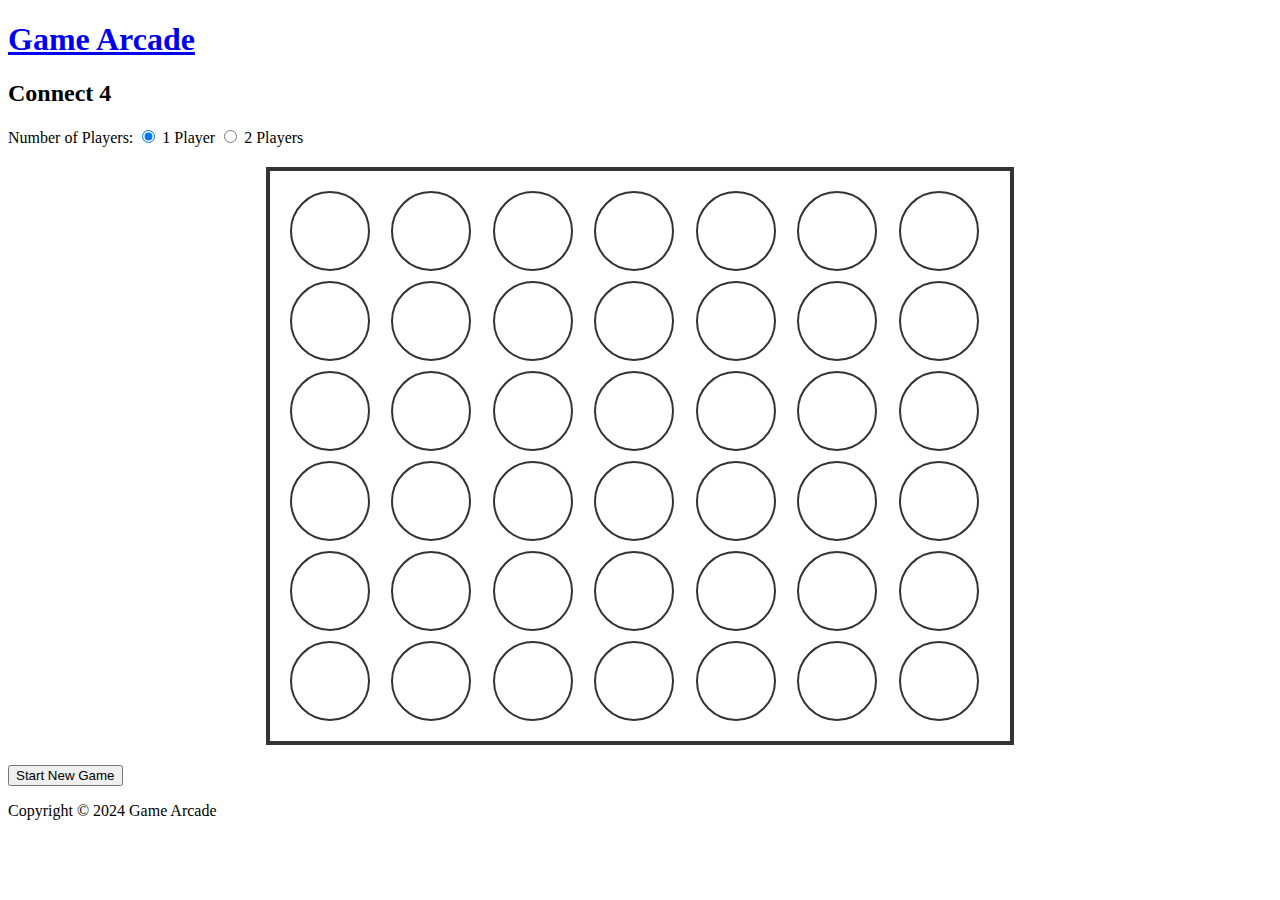
==== pages/connect4.html @ 205dbd56 "Working Connect 4 for 2 Players" ====
<!DOCTYPE html>
<html lang="en">
<head>
    <meta charset="UTF-8">
    <meta name="viewport" content="width=device-width, initial-scale=1.0">
    <title>Connect 4 - Game Arcade</title>
    <link rel="stylesheet" href="styles.css">
    <link rel="stylesheet" href="../css/connect4.css">
</head>
<body>
    <header>
        <h1><a href="../index.html">Game Arcade</a></h1>
    </header>

    <div id="gameContainer" class="game-play-area">
        <h2>Connect 4</h2>
        <div id="numPlayers">
            <label>Number of Players:</label>
            <input type="radio" name="numPlayers" id="one" value="one" checked>
            1 Player
            <input type="radio" name="numPlayers" id="two" value="two">
            2 Players
        </div>
        <div id="gameBoard" class="board">
            <!-- Creating 6 x 7 grid  for the Connect 4 board -->
            <button class="cell" data-cell-index="0"></button>
            <button class="cell" data-cell-index="1"></button>
            <button class="cell" data-cell-index="2"></button>
            <button class="cell" data-cell-index="3"></button>
            <button class="cell" data-cell-index="4"></button>
            <button class="cell" data-cell-index="5"></button>
            <button class="cell" data-cell-index="6"></button>
            <button class="cell" data-cell-index="7"></button>
            <button class="cell" data-cell-index="8"></button>
            <button class="cell" data-cell-index="9"></button>
            <button class="cell" data-cell-index="10"></button>
            <button class="cell" data-cell-index="11"></button>
            <button class="cell" data-cell-index="12"></button>
            <button class="cell" data-cell-index="13"></button>
            <button class="cell" data-cell-index="14"></button>
            <button class="cell" data-cell-index="15"></button>
            <button class="cell" data-cell-index="16"></button>
            <button class="cell" data-cell-index="17"></button>
            <button class="cell" data-cell-index="18"></button>
            <button class="cell" data-cell-index="19"></button>
            <button class="cell" data-cell-index="20"></button>
            <button class="cell" data-cell-index="21"></button>
            <button class="cell" data-cell-index="22"></button>
            <button class="cell" data-cell-index="23"></button>
            <button class="cell" data-cell-index="24"></button>
            <button class="cell" data-cell-index="25"></button>
            <button class="cell" data-cell-index="26"></button>
            <button class="cell" data-cell-index="27"></button>
            <button class="cell" data-cell-index="28"></button>
            <button class="cell" data-cell-index="29"></button>
            <button class="cell" data-cell-index="30"></button>
            <button class="cell" data-cell-index="31"></button>
            <button class="cell" data-cell-index="32"></button>
            <button class="cell" data-cell-index="33"></button>
            <button class="cell" data-cell-index="34"></button>
            <button class="cell" data-cell-index="35"></button>
            <button class="cell" data-cell-index="36"></button>
            <button class="cell" data-cell-index="37"></button>
            <button class="cell" data-cell-index="38"></button>
            <button class="cell" data-cell-index="39"></button>
            <button class="cell" data-cell-index="40"></button>
            <button class="cell" data-cell-index="41"></button>
        </div>
        <div id="resultDisplay"></div>
        <button id="restartButton" onclick="restartGame()">Start New Game</button>
    </div>

    <footer>
        <p>Copyright &copy; 2024 Game Arcade</p>
    </footer>

    <script src="../js/connect4.js"></script>
</body>
</html>
---- css/connect4.css ----
.board {
    display: grid;
    grid-template-columns: repeat(7, 1fr);
    grid-template-rows:repeat(6, 1fr);
    gap: 10px; /* Space between cells */
    margin: 20px auto; /* Centering the grid */
    max-width: 700px; /* Restricting the maximum width of the grid */
    border: 4px solid #333;
    padding: 20px;
}

.cell {
    background-color: #fff;
    border: 2px solid #333;
    font-size: 48px;
    font-weight: bold;
    cursor: pointer;
    aspect-ratio: 1 / 1; 
    display: flex;
    align-items: center;
    justify-content: center;
    height: 80px; /* Set a fixed height for better visual */
    color: #444; /* Default text color */
    border-radius: 50%;
}

.cell.red { 
    background-color: red; 
    cursor: default; 
    pointer-events: none;
}
.cell.black { 
    background-color: black;
    cursor: default;  
    pointer-events: none;
}

.cell:hover {
    background-color: #eaeaea; /* Hover effect for cells */
}

#resultDisplay{
    font-size: 24px;
    margin: 20px;
}

#scoreDisplay{
    font-size: 24px;
    margin: 20px;
}
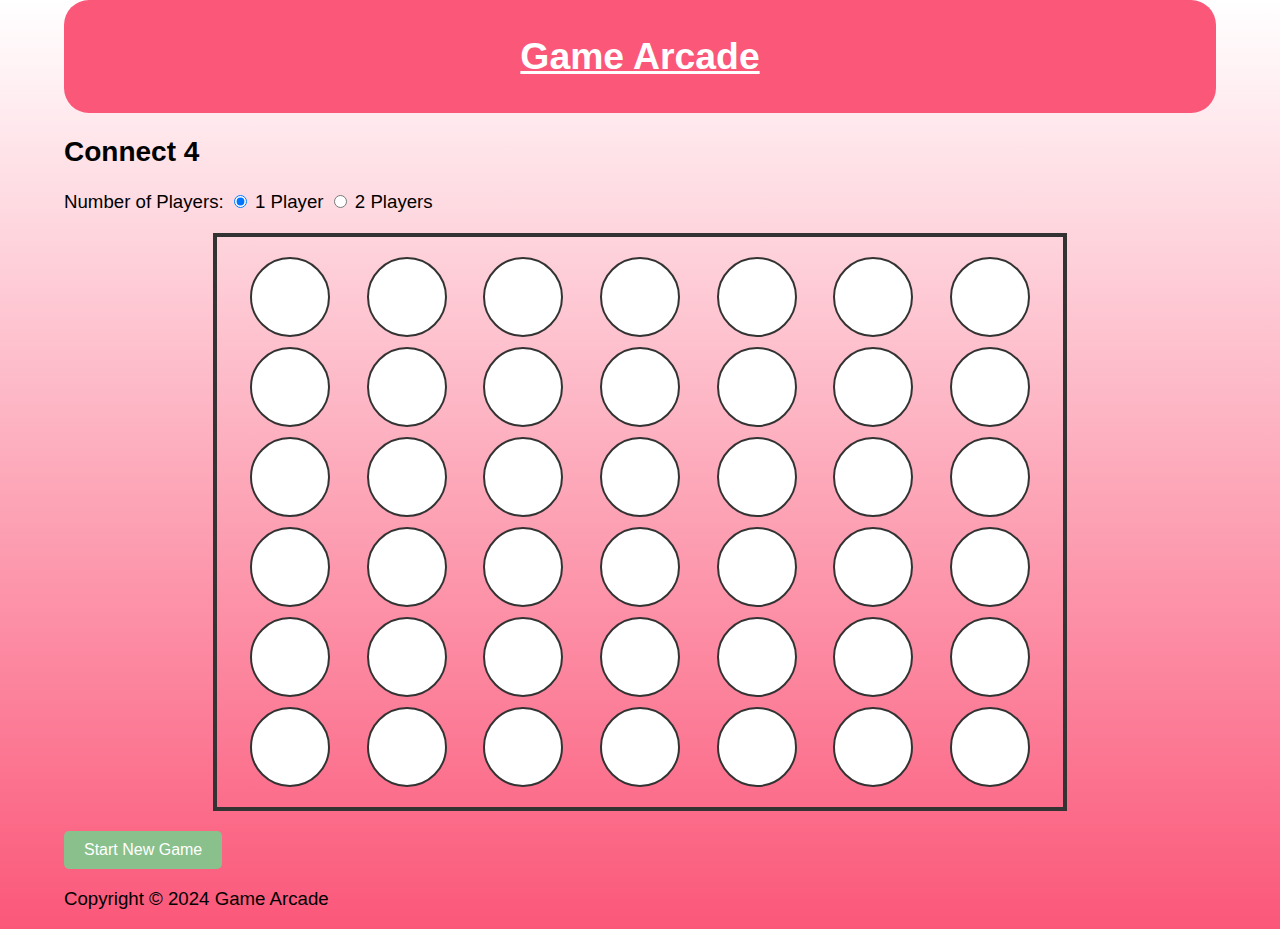
==== commit ca46781d: "Styling and added open source game" ====
--- a/pages/connect4.html
+++ b/pages/connect4.html
@@ -1,79 +1,82 @@
-<!DOCTYPE html>
+<!doctype html>
 <html lang="en">
+
 <head>
-    <meta charset="UTF-8">
-    <meta name="viewport" content="width=device-width, initial-scale=1.0">
-    <title>Connect 4 - Game Arcade</title>
-    <link rel="stylesheet" href="styles.css">
-    <link rel="stylesheet" href="../css/connect4.css">
+  <meta charset="UTF-8" />
+  <meta name="viewport" content="width=device-width, initial-scale=1.0" />
+  <title>Connect 4 - Game Arcade</title>
+  <link rel="stylesheet" href="../css/style.css" />
+  <link rel="stylesheet" href="../css/connect4.css" />
 </head>
+
 <body>
-    <header>
-        <h1><a href="../index.html">Game Arcade</a></h1>
-    </header>
+  <header>
+    <h1><a href="../index.html">Game Arcade</a></h1>
+  </header>
 
-    <div id="gameContainer" class="game-play-area">
-        <h2>Connect 4</h2>
-        <div id="numPlayers">
-            <label>Number of Players:</label>
-            <input type="radio" name="numPlayers" id="one" value="one" checked>
-            1 Player
-            <input type="radio" name="numPlayers" id="two" value="two">
-            2 Players
-        </div>
-        <div id="gameBoard" class="board">
-            <!-- Creating 6 x 7 grid  for the Connect 4 board -->
-            <button class="cell" data-cell-index="0"></button>
-            <button class="cell" data-cell-index="1"></button>
-            <button class="cell" data-cell-index="2"></button>
-            <button class="cell" data-cell-index="3"></button>
-            <button class="cell" data-cell-index="4"></button>
-            <button class="cell" data-cell-index="5"></button>
-            <button class="cell" data-cell-index="6"></button>
-            <button class="cell" data-cell-index="7"></button>
-            <button class="cell" data-cell-index="8"></button>
-            <button class="cell" data-cell-index="9"></button>
-            <button class="cell" data-cell-index="10"></button>
-            <button class="cell" data-cell-index="11"></button>
-            <button class="cell" data-cell-index="12"></button>
-            <button class="cell" data-cell-index="13"></button>
-            <button class="cell" data-cell-index="14"></button>
-            <button class="cell" data-cell-index="15"></button>
-            <button class="cell" data-cell-index="16"></button>
-            <button class="cell" data-cell-index="17"></button>
-            <button class="cell" data-cell-index="18"></button>
-            <button class="cell" data-cell-index="19"></button>
-            <button class="cell" data-cell-index="20"></button>
-            <button class="cell" data-cell-index="21"></button>
-            <button class="cell" data-cell-index="22"></button>
-            <button class="cell" data-cell-index="23"></button>
-            <button class="cell" data-cell-index="24"></button>
-            <button class="cell" data-cell-index="25"></button>
-            <button class="cell" data-cell-index="26"></button>
-            <button class="cell" data-cell-index="27"></button>
-            <button class="cell" data-cell-index="28"></button>
-            <button class="cell" data-cell-index="29"></button>
-            <button class="cell" data-cell-index="30"></button>
-            <button class="cell" data-cell-index="31"></button>
-            <button class="cell" data-cell-index="32"></button>
-            <button class="cell" data-cell-index="33"></button>
-            <button class="cell" data-cell-index="34"></button>
-            <button class="cell" data-cell-index="35"></button>
-            <button class="cell" data-cell-index="36"></button>
-            <button class="cell" data-cell-index="37"></button>
-            <button class="cell" data-cell-index="38"></button>
-            <button class="cell" data-cell-index="39"></button>
-            <button class="cell" data-cell-index="40"></button>
-            <button class="cell" data-cell-index="41"></button>
-        </div>
-        <div id="resultDisplay"></div>
-        <button id="restartButton" onclick="restartGame()">Start New Game</button>
+  <div id="gameContainer" class="game-play-area">
+    <h2>Connect 4</h2>
+    <div id="numPlayers">
+      <label>Number of Players:</label>
+      <input type="radio" name="numPlayers" id="one" value="one" checked />
+      1 Player
+      <input type="radio" name="numPlayers" id="two" value="two" />
+      2 Players
     </div>
+    <div id="gameBoard" class="board">
+      <!-- Creating 6 x 7 grid  for the Connect 4 board -->
+      <button class="cell" data-cell-index="0"></button>
+      <button class="cell" data-cell-index="1"></button>
+      <button class="cell" data-cell-index="2"></button>
+      <button class="cell" data-cell-index="3"></button>
+      <button class="cell" data-cell-index="4"></button>
+      <button class="cell" data-cell-index="5"></button>
+      <button class="cell" data-cell-index="6"></button>
+      <button class="cell" data-cell-index="7"></button>
+      <button class="cell" data-cell-index="8"></button>
+      <button class="cell" data-cell-index="9"></button>
+      <button class="cell" data-cell-index="10"></button>
+      <button class="cell" data-cell-index="11"></button>
+      <button class="cell" data-cell-index="12"></button>
+      <button class="cell" data-cell-index="13"></button>
+      <button class="cell" data-cell-index="14"></button>
+      <button class="cell" data-cell-index="15"></button>
+      <button class="cell" data-cell-index="16"></button>
+      <button class="cell" data-cell-index="17"></button>
+      <button class="cell" data-cell-index="18"></button>
+      <button class="cell" data-cell-index="19"></button>
+      <button class="cell" data-cell-index="20"></button>
+      <button class="cell" data-cell-index="21"></button>
+      <button class="cell" data-cell-index="22"></button>
+      <button class="cell" data-cell-index="23"></button>
+      <button class="cell" data-cell-index="24"></button>
+      <button class="cell" data-cell-index="25"></button>
+      <button class="cell" data-cell-index="26"></button>
+      <button class="cell" data-cell-index="27"></button>
+      <button class="cell" data-cell-index="28"></button>
+      <button class="cell" data-cell-index="29"></button>
+      <button class="cell" data-cell-index="30"></button>
+      <button class="cell" data-cell-index="31"></button>
+      <button class="cell" data-cell-index="32"></button>
+      <button class="cell" data-cell-index="33"></button>
+      <button class="cell" data-cell-index="34"></button>
+      <button class="cell" data-cell-index="35"></button>
+      <button class="cell" data-cell-index="36"></button>
+      <button class="cell" data-cell-index="37"></button>
+      <button class="cell" data-cell-index="38"></button>
+      <button class="cell" data-cell-index="39"></button>
+      <button class="cell" data-cell-index="40"></button>
+      <button class="cell" data-cell-index="41"></button>
+    </div>
+    <div id="resultDisplay"></div>
+    <button id="restartButton" onclick="restartGame()">Start New Game</button>
+  </div>
 
-    <footer>
-        <p>Copyright &copy; 2024 Game Arcade</p>
-    </footer>
+  <footer>
+    <p>Copyright &copy; 2024 Game Arcade</p>
+  </footer>
 
-    <script src="../js/connect4.js"></script>
+  <script src="../js/connect4.js"></script>
 </body>
+
 </html>
--- a/css/style.css
+++ b/css/style.css
@@ -0,0 +1,82 @@
+html {
+    font-family: sans-serif;
+    font-size: 14pt;
+}
+  
+header {
+    text-align: center;
+    color: #ffffff;
+    background-color: #fb5779;
+    padding: 10px;
+    border-radius: 25px;
+}
+  
+body {
+    min-height: 100vh;
+    background: linear-gradient(to bottom, #ffffff, #fb5779);
+    width: 90%;
+    margin: 0 auto;
+}
+  
+main {
+    width: 100%;
+    display: grid;
+    grid-template-columns: repeat(2, 1fr);
+    gap: 20px;
+    margin: 20px auto;
+    padding: 20px;
+    justify-items: center;
+}
+  
+section {
+    width: 500px;
+    height: 25vh;
+    text-align: center;
+    display: flex;
+    flex-direction: column;
+    padding: 15px;
+    border-radius: 25px;
+    margin: 1em 0em 1em 0em;
+    background-color: #ffffff;
+    align-items: center;
+    justify-content: center;
+    width: auto;
+}
+  
+.img-container {
+    width: 100%;
+    height: 200px;
+    background: red;
+    margin-bottom: 20px;
+}
+  
+img {
+    width: 100%;
+    height: auto;
+    display: block;
+    border-radius: inherit;
+    margin: 10 10 10 10;
+}
+  
+a {
+    color: white;
+}
+  
+a:visited {
+    color: white;
+}
+  
+button {
+    padding: 10px 20px;
+    background-color: #8ac08c;
+    color: white;
+    border: none;
+    border-radius: 5px;
+    cursor: pointer;
+    font-size: 16px;
+}
+  
+button:hover {
+    background-color: #377153;
+}
+  --- a/css/connect4.css
+++ b/css/connect4.css
@@ -1,50 +1,59 @@
 .board {
     display: grid;
     grid-template-columns: repeat(7, 1fr);
-    grid-template-rows:repeat(6, 1fr);
-    gap: 10px; /* Space between cells */
-    margin: 20px auto; /* Centering the grid */
-    max-width: 700px; /* Restricting the maximum width of the grid */
+    grid-template-rows: repeat(6, 1fr);
+    gap: 10px;
+    /* Space between cells */
+    margin: 20px auto;
+    /* Centering the grid */
+    max-width: 70%;
+    /* Restricting the maximum width of the grid */
     border: 4px solid #333;
     padding: 20px;
+    justify-items: center;
 }
-
+  
 .cell {
     background-color: #fff;
     border: 2px solid #333;
     font-size: 48px;
     font-weight: bold;
     cursor: pointer;
-    aspect-ratio: 1 / 1; 
+    aspect-ratio: 1 / 1;
     display: flex;
     align-items: center;
     justify-content: center;
-    height: 80px; /* Set a fixed height for better visual */
-    color: #444; /* Default text color */
+    height: 80px;
+    /* Set a fixed height for better visual */
+    color: #444;
+    /* Default text color */
     border-radius: 50%;
 }
-
-.cell.red { 
-    background-color: red; 
-    cursor: default; 
+  
+.cell.red {
+    background-color: #e2654f;
+    cursor: default;
     pointer-events: none;
 }
-.cell.black { 
-    background-color: black;
-    cursor: default;  
+  
+.cell.black {
+    background-color: #377153;
+    cursor: default;
     pointer-events: none;
 }
-
+  
 .cell:hover {
-    background-color: #eaeaea; /* Hover effect for cells */
+    background-color: #eaeaea;
+    /* Hover effect for cells */
 }
-
-#resultDisplay{
+  
+#resultDisplay {
     font-size: 24px;
     margin: 20px;
 }
-
-#scoreDisplay{
+  
+#scoreDisplay {
     font-size: 24px;
     margin: 20px;
 }
+  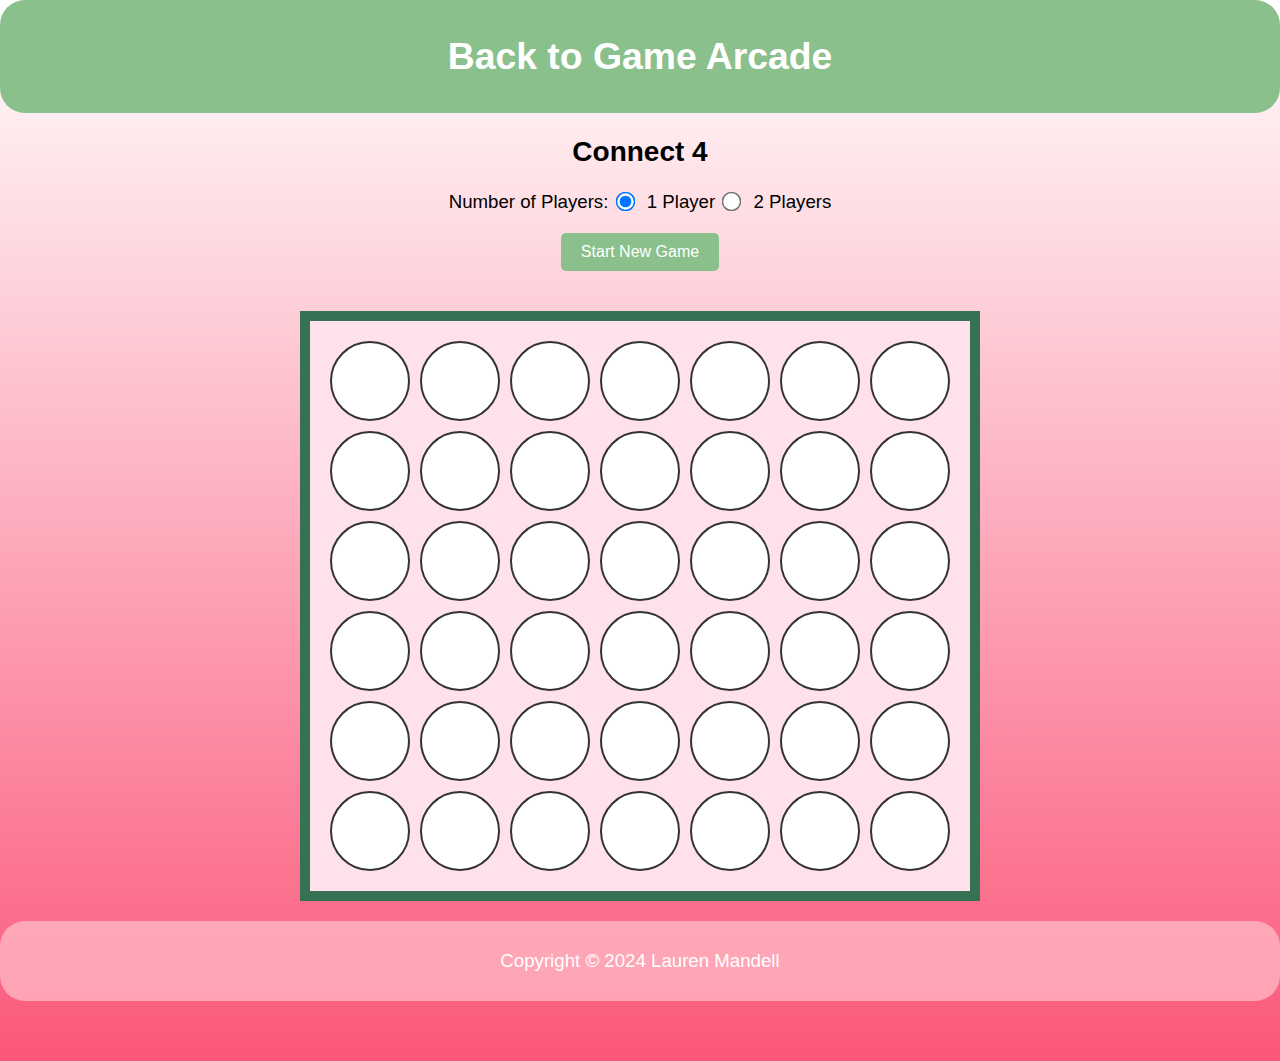
==== commit a41c3abc: "Finalizing everything" ====
--- a/pages/connect4.html
+++ b/pages/connect4.html
@@ -11,7 +11,7 @@
 
 <body>
   <header>
-    <h1><a href="../index.html">Game Arcade</a></h1>
+    <h1><a href="../index.html">Back to Game Arcade</a></h1>
   </header>
 
   <div id="gameContainer" class="game-play-area">
@@ -23,6 +23,8 @@
       <input type="radio" name="numPlayers" id="two" value="two" />
       2 Players
     </div>
+    <button id="restartButton" onclick="restartGame()">Start New Game</button>
+    <div id="resultDisplay"></div>
     <div id="gameBoard" class="board">
       <!-- Creating 6 x 7 grid  for the Connect 4 board -->
       <button class="cell" data-cell-index="0"></button>
@@ -68,12 +70,11 @@
       <button class="cell" data-cell-index="40"></button>
       <button class="cell" data-cell-index="41"></button>
     </div>
-    <div id="resultDisplay"></div>
-    <button id="restartButton" onclick="restartGame()">Start New Game</button>
   </div>
 
   <footer>
-    <p>Copyright &copy; 2024 Game Arcade</p>
+    <p>Copyright &copy; 2024 Lauren Mandell</p>
+    <!-- This code was adapted from Professor Posnett's Tic Tac Toe code-->
   </footer>
 
   <script src="../js/connect4.js"></script>
--- a/css/style.css
+++ b/css/style.css
@@ -1,82 +1,118 @@
 html {
-    font-family: sans-serif;
-    font-size: 14pt;
+  font-family: sans-serif;
+  font-size: 14pt;
 }
-  
+
 header {
-    text-align: center;
-    color: #ffffff;
-    background-color: #fb5779;
-    padding: 10px;
-    border-radius: 25px;
+  color: #ffffff;
+  background-color: #fb5779;
+  padding: 10px;
+  border-radius: 25px;
 }
-  
+
+header h1 a {
+  text-decoration: none;
+}
+
 body {
-    min-height: 100vh;
-    background: linear-gradient(to bottom, #ffffff, #fb5779);
-    width: 90%;
-    margin: 0 auto;
+  min-height: 100vh;
+  background: linear-gradient(to bottom, #ffffff, #fb5779);
+  width: 100%;
+  margin: 0 auto;
+  display: grid;
+  text-align: center;
 }
-  
+
 main {
-    width: 100%;
-    display: grid;
-    grid-template-columns: repeat(2, 1fr);
-    gap: 20px;
-    margin: 20px auto;
-    padding: 20px;
-    justify-items: center;
+  width: 90%;
+  padding: 20px;
+  display: grid;
+  grid-template-columns: repeat(2, 1fr);
+  grid-template-rows: repeat(2, 1fr);
+  gap: 50px;
+  margin: 0 auto 50px auto;
+  justify-items: center;
 }
-  
+
 section {
-    width: 500px;
-    height: 25vh;
-    text-align: center;
-    display: flex;
-    flex-direction: column;
-    padding: 15px;
-    border-radius: 25px;
-    margin: 1em 0em 1em 0em;
-    background-color: #ffffff;
-    align-items: center;
-    justify-content: center;
-    width: auto;
+  width: 100%;
+  height: min-content;
+  text-align: center;
+  padding: 15px;
+  border-radius: 25px;
+  background-color: #ffffff;
+  display: flex;
+  flex-direction: column;
+  justify-content: center;
+  align-items: center;
+  margin: 10px;
 }
-  
+
 .img-container {
-    width: 100%;
-    height: 200px;
-    background: red;
-    margin-bottom: 20px;
+  width: 50%;
+  padding-top: 50%;
+  margin-bottom: 20px;
+  position: relative;
 }
-  
-img {
-    width: 100%;
-    height: auto;
-    display: block;
-    border-radius: inherit;
-    margin: 10 10 10 10;
+
+.img-container img {
+  position: absolute;
+  width: 100%;
+  height: 100%;
+  top: 0;
+  left: 0;
+  object-fit: cover;
+  border-radius: 25px;
 }
-  
+
 a {
-    color: white;
+  color: white;
 }
-  
+
 a:visited {
-    color: white;
+  color: white;
 }
-  
+
 button {
-    padding: 10px 20px;
-    background-color: #8ac08c;
-    color: white;
-    border: none;
-    border-radius: 5px;
-    cursor: pointer;
-    font-size: 16px;
+  padding: 10px 20px;
+  background-color: #8ac08c;
+  color: white;
+  border: none;
+  border-radius: 5px;
+  cursor: pointer;
+  font-size: 16px;
 }
-  
+
 button:hover {
-    background-color: #377153;
+  background-color: #377153;
+  transform: scale(1.05);
 }
-  +
+input[type="radio"] {
+  transform: scale(1.5);
+  margin-right: 10px;
+}
+
+footer {
+  background-color: rgba(255, 192, 203, 0.7);
+  color: #ffffff;
+  text-align: center;
+  padding: 10px;
+  border-radius: 25px;
+  margin-bottom: 60px;
+  margin-top: auto;
+}
+
+@media (max-width: 1000px) {
+  main {
+    grid-template-columns: 1fr;
+    /* Change to one column for smaller screens */
+    grid-template-rows: auto;
+    /* Allow rows to grow as needed */
+  }
+
+  section {
+    margin: 10px auto;
+    /* Center sections on smaller screens */
+  }
+}
--- a/css/connect4.css
+++ b/css/connect4.css
@@ -1,3 +1,12 @@
+header {
+    background-color: #8AC08C;
+}
+
+header:hover{
+    background-color:#377153;
+    transform: scale(1.05);
+}
+
 .board {
     display: grid;
     grid-template-columns: repeat(7, 1fr);
@@ -5,12 +14,10 @@
     gap: 10px;
     /* Space between cells */
     margin: 20px auto;
-    /* Centering the grid */
-    max-width: 70%;
-    /* Restricting the maximum width of the grid */
-    border: 4px solid #333;
+    border: 10px solid #377153;
     padding: 20px;
     justify-items: center;
+    background-color: #ffe1ec;
 }
   
 .cell {
@@ -30,13 +37,13 @@
     border-radius: 50%;
 }
   
-.cell.red {
+.cell.red { /* Player 1 */
     background-color: #e2654f;
     cursor: default;
     pointer-events: none;
 }
   
-.cell.black {
+.cell.black { /* Player 2 */
     background-color: #377153;
     cursor: default;
     pointer-events: none;
@@ -49,11 +56,17 @@
   
 #resultDisplay {
     font-size: 24px;
-    margin: 20px;
+    margin: 10px;
 }
-  
-#scoreDisplay {
-    font-size: 24px;
-    margin: 20px;
+
+#gameContainer {
+    display: flex;
+    flex-direction: column;
+    align-items: center;
+    text-align: center;
+}
+
+#restartButton {
+    margin-top: 20px;
 }
   